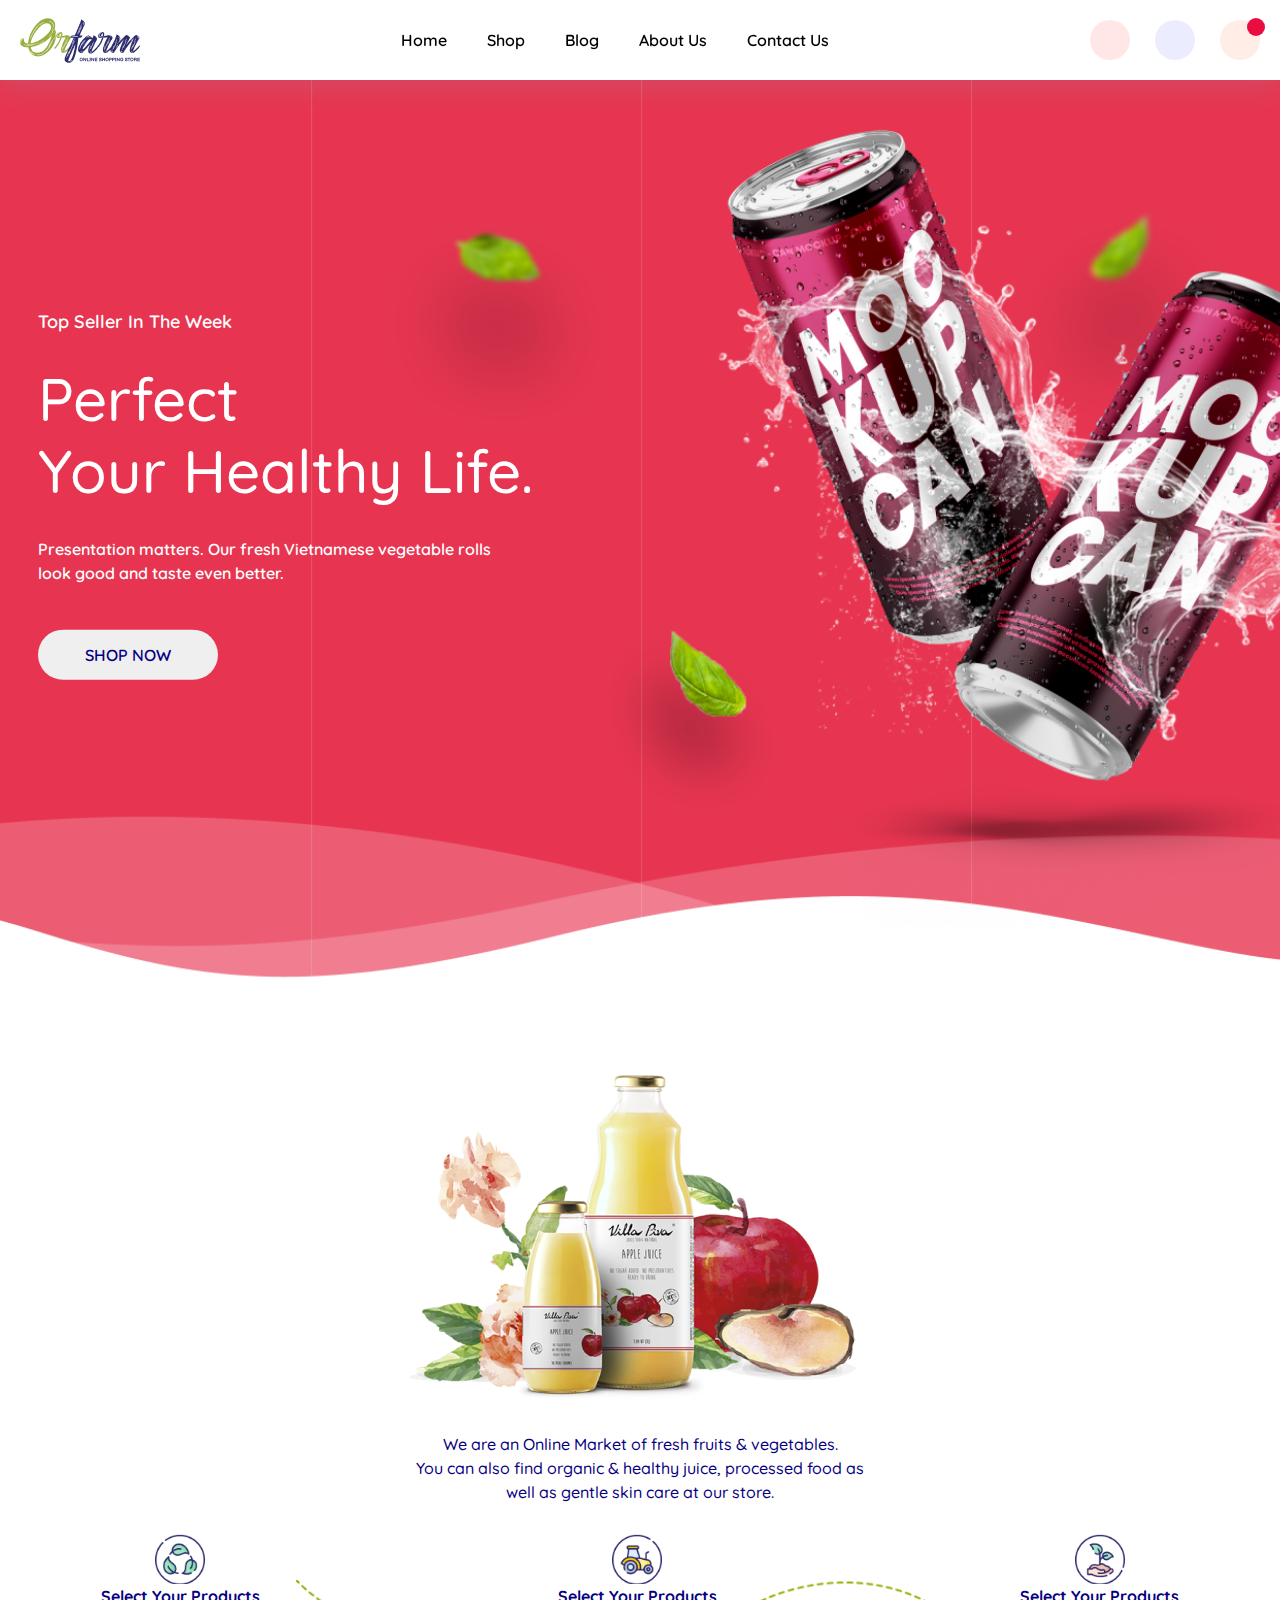
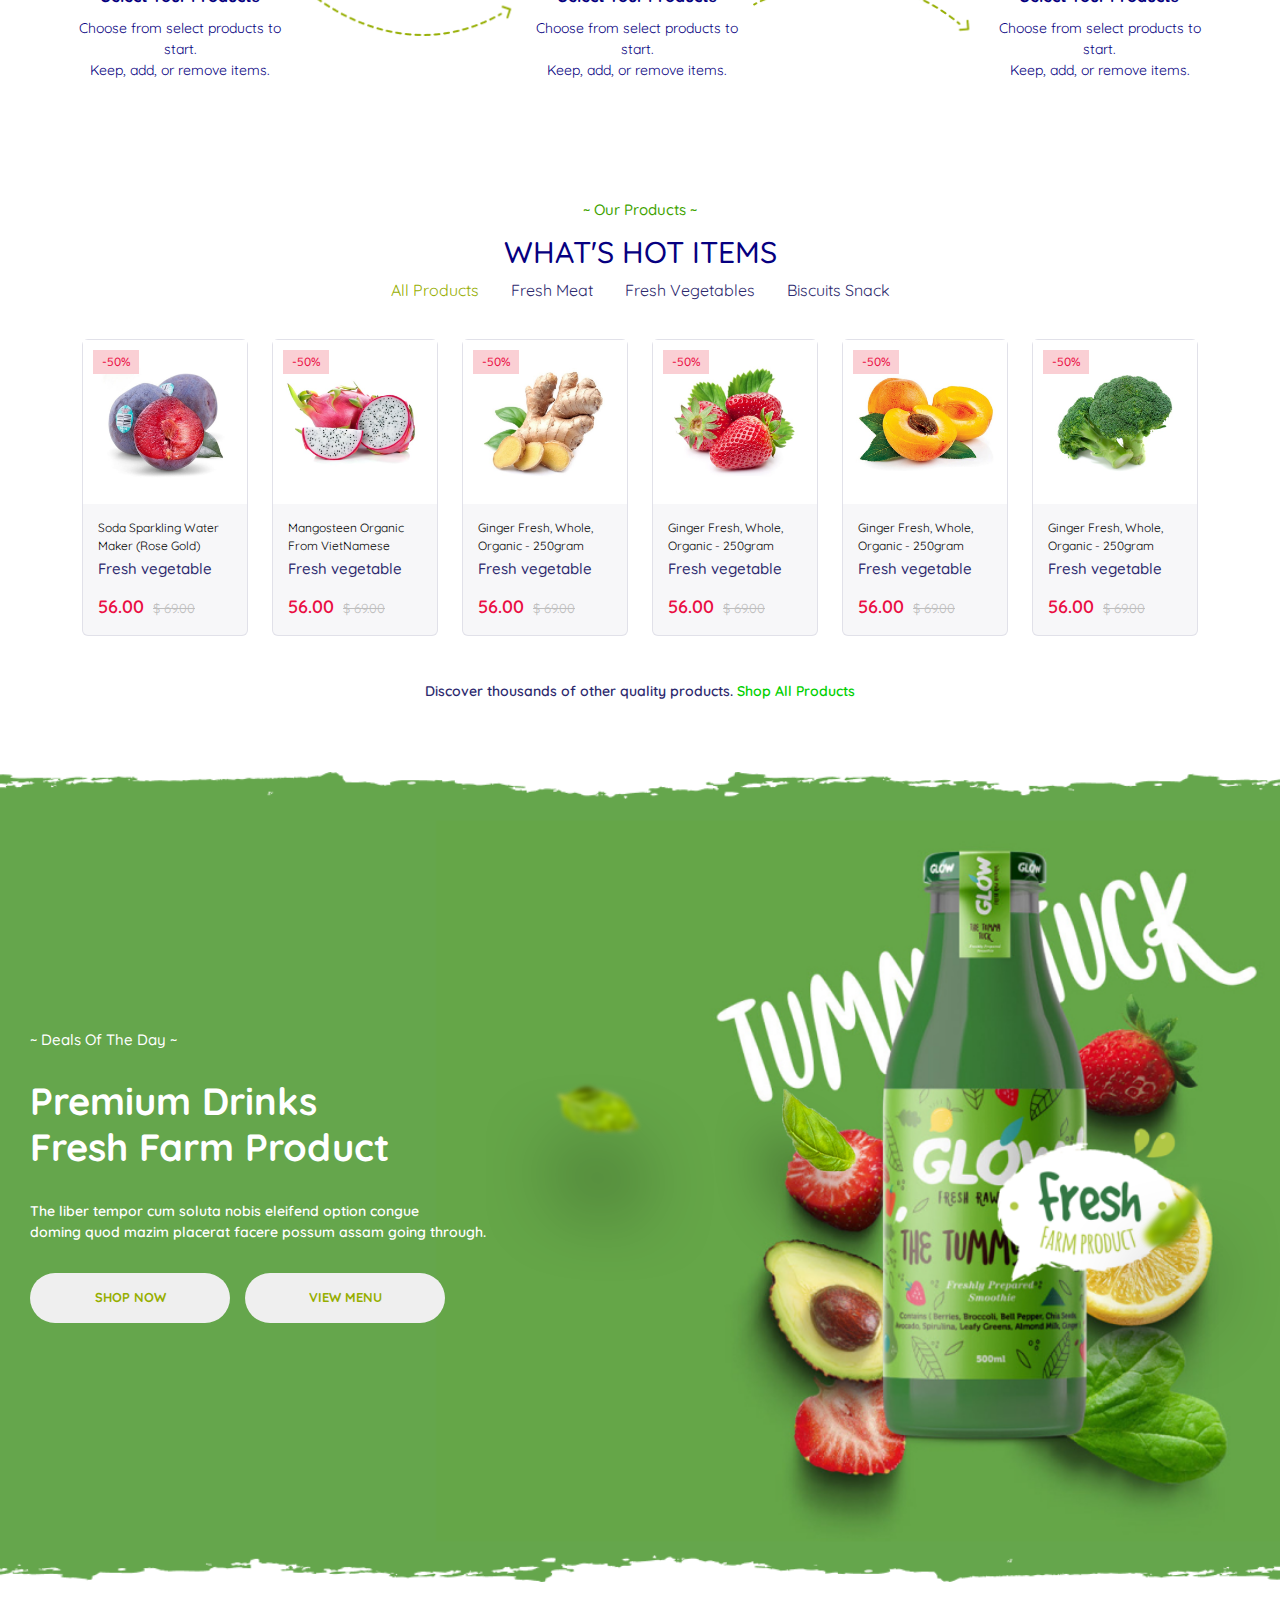
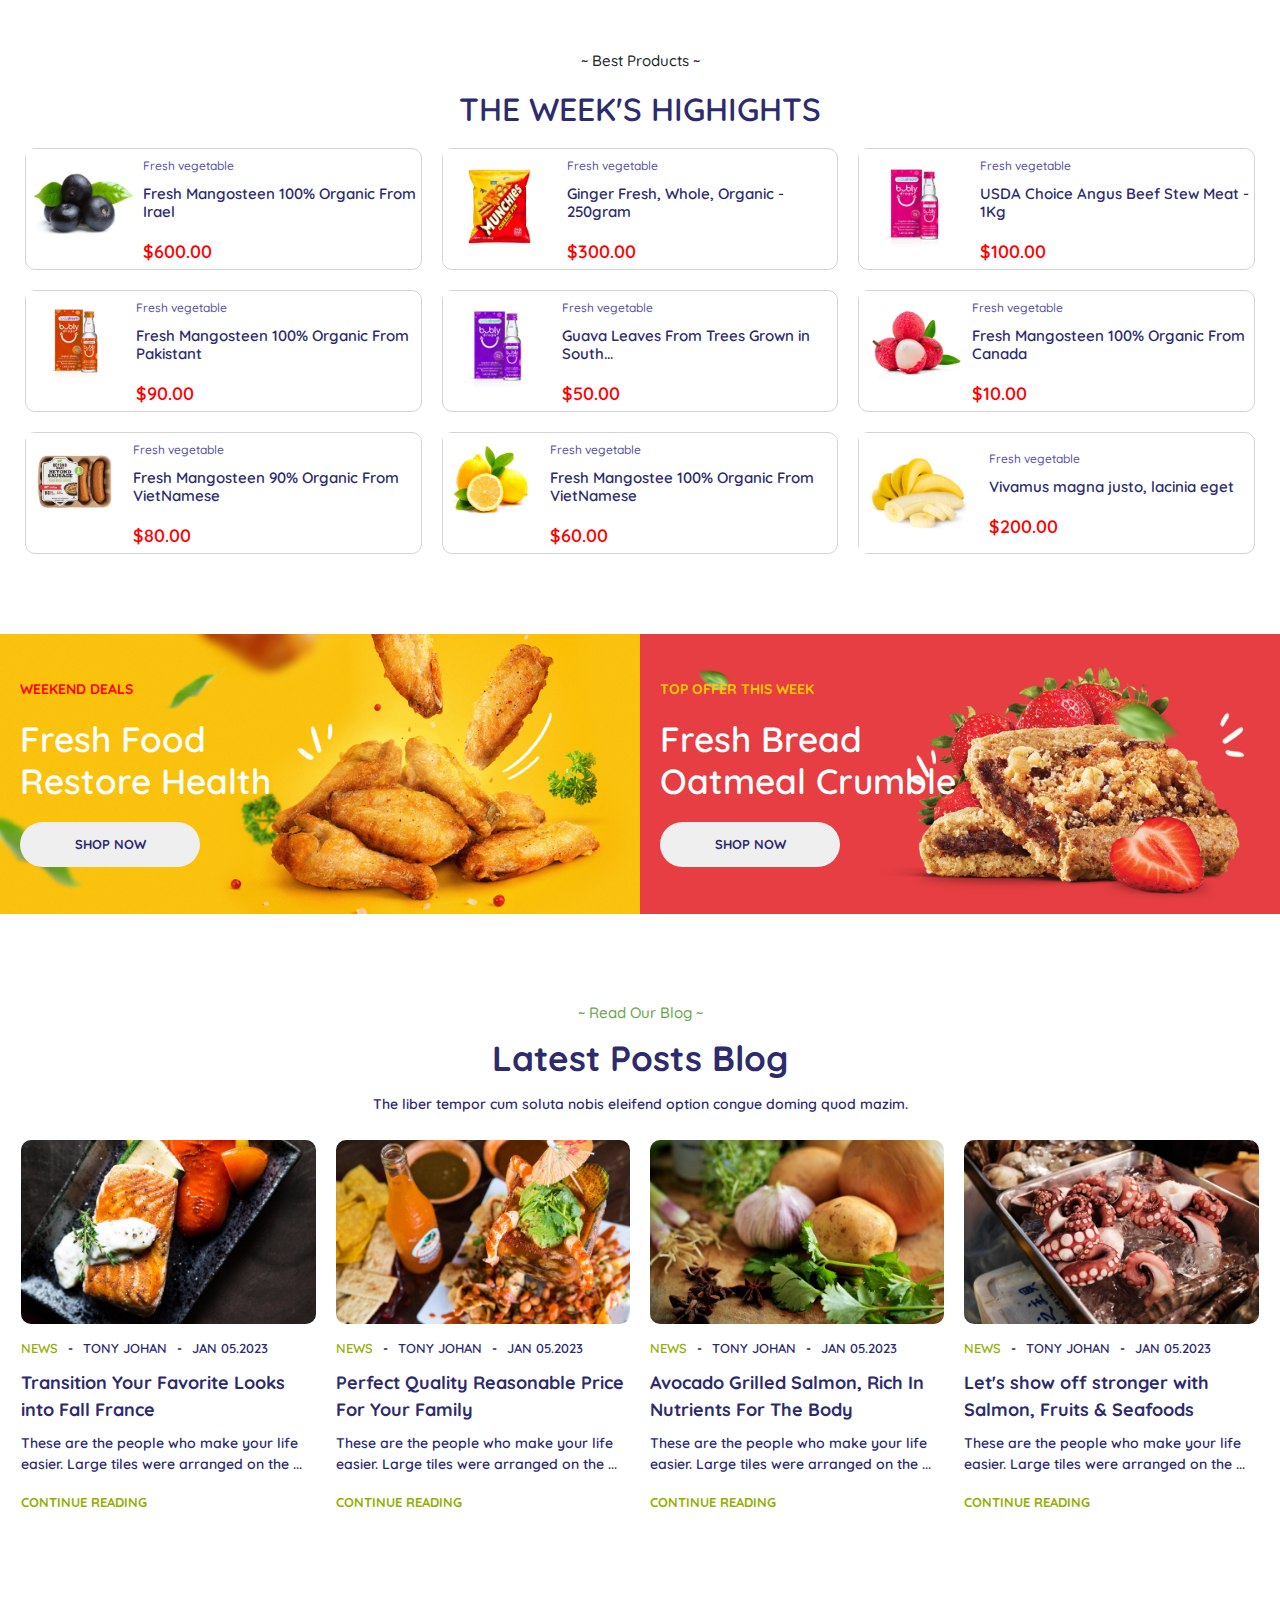
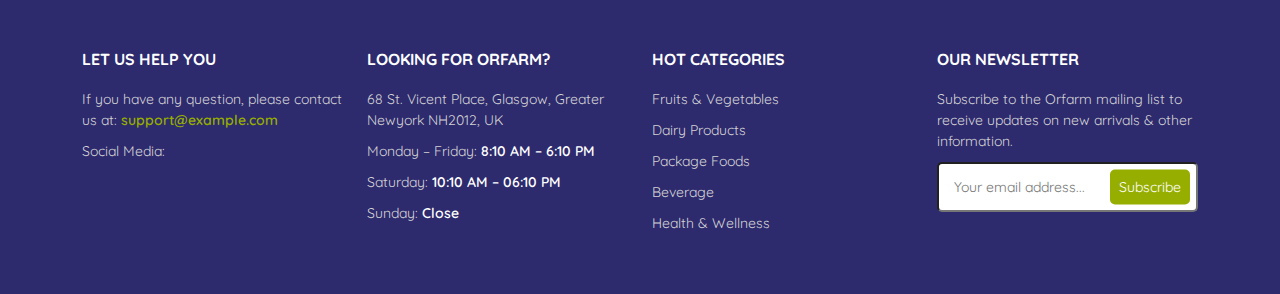
==== index.html @ e12b1a00 "push code" ====
<!DOCTYPE html>
<html lang="en">
    <head>
        <meta charset="UTF-8" />
        <meta name="viewport" content="width=device-width, initial-scale=1.0" />
        <title>ORFARM</title>
        <link rel="icon" href="./img/icon/favico.png" type="image/png">
        <link rel="stylesheet" href="/css/main.css" />
        <link
            rel="stylesheet"
            href="https://cdnjs.cloudflare.com/ajax/libs/font-awesome/6.4.2/css/all.min.css"
            integrity="sha512-z3gLpd7yknf1YoNbCzqRKc4qyor8gaKU1qmn+CShxbuBusANI9QpRohGBreCFkKxLhei6S9CQXFEbbKuqLg0DA=="
            crossorigin="anonymous"
            referrerpolicy="no-referrer"
        />
        <link href="https://cdn.jsdelivr.net/npm/bootstrap@5.3.1/dist/css/bootstrap.min.css" rel="stylesheet" />
        <link rel="stylesheet" href="/css/index.css" />
    </head>
    <body>
        <header>
            <div class="tab-menu position-fixed">
                <ul class="d-flex">
                    <li><i class="fa-solid fa-house"></i></li>
                    <li class="bars"><i class="fa-solid fa-bars"></i></li>
                    <li class="shopping-icon"><i class="fa-solid fa-basket-shopping"></i> <span>0</span></li>
                    <li><i class="fa-solid fa-user"></i></li>
                </ul>
            </div>
            <div class="menu-res position-fixed">
                <div class="close">Close</div>
                <ul>
                    <li><a href="index.html">Home</a></li>
                    <li class="shop">
                        <p class="d-flex align-items-center justify-content-between"><span>Shop</span> <i class="fa-solid fa-caret-down"></i></p>
                    </li>
                    <ul class="menu-tab">
                        <li><a href="shop.html"> Fresh Meat </a></li>
                        <li><a href="shop.html">Fresh Fish</a></li>
                        <li><a href="shop.html">Fresh Vegetables</a></li>
                        <li><a href="shop.html">Fruit</a></li>
                        <li><a href="shop.html">Beverage</a></li>
                    </ul>
                    <li><a href="blog.html">Blog</a></li>
                    <li><a href="about.html">About Us</a></li>
                    <li><a href="contact.html">Contact Us</a></li>
                </ul>
            </div>
            <div class="bg"></div>
            <div class="log-in">
                <p class="close"><i class="fa-solid fa-xmark"></i></p>
                <div class="login">
                    <h4>SIGN IN</h4>
                    <form>
                        <div class="email">
                            <i class="fa-regular fa-envelope"></i>
                            <input type="text" placeholder="Email" />
                            <span></span>
                        </div>
                        <div class="pass">
                            <i class="fa-solid fa-lock"></i>
                            <input type="password" placeholder="Password" />
                            <span></span>
                        </div>
                        <p>Forgot Your Password?</p>
                        <div class="sign" onclick="sign()">SIGN IN</div>
                        <a class="checkout" href="register.html">CREATE AN ACCOUNT</a>
                    </form>
                </div>
            </div>
            <div class="attention">
                <p><i class="fa-solid fa-check"></i><span></span></p>
            </div>
            <div class="nabar">
                <div class="nabar-items">
                    <h4>YOUR CART</h4>
                    <i class="fa-solid fa-xmark"></i>
                </div>
                <div class="nabar-list"></div>
                <div class="pay-price">
                    <div class="price-content d-flex justify-content-between">
                        <h5>SUBTOTAL:</h5>
                        <h5><span>$</span><span class="price-product">1,100.00</span></h5>
                    </div>
                    <div class="btn-button">
                        <button onclick="checkout()">CHECK OUT</button>
                    </div>
                </div>
            </div>
            <div class="header">
                <div class="head">
                    <div class="bars">
                        <i class="fa-solid fa-bars"></i>
                    </div>
                    <div class="logo">
                        <img src="./img/logo/Logo.png" alt="" />
                    </div>
                    <ul class="menu">
                        <li><a href="index.html">Home</a></li>
                        <li class="shop">
                            <a href="shop.html">Shop</a>
                            <ul class="menu-tab">
                                <li><a href="shop.html"> Fresh Meat </a></li>
                                <li><a href="shop.html">Fresh Fish</a></li>
                                <li><a href="shop.html">Fresh Vegetables</a></li>
                                <li><a href="shop.html">Fruit</a></li>
                                <li><a href="shop.html">Beverage</a></li>
                            </ul>
                        </li>
                        <li><a href="blog.html">Blog</a></li>
                        <li><a href="about.html">About Us</a></li>
                        <li><a href="contact.html">Contact Us</a></li>
                    </ul>
                    <ul class="icon">
                        <li><i class="fa-solid fa-magnifying-glass"></i></li>
                        <li onclick="user()" class="user">
                            <p class="avatar"><i class="fa-regular fa-user"></i></p>
                            <div class="log-out">
                                <p>MY ACCOUNT</p>
                                <p>ORDER INFORMATION</p>
                                <p onclick="out()">LOG OUT</p>
                            </div>
                        </li>
                        <li class="shopping-icon"><i class="fa-solid fa-basket-shopping"></i> <span>0</span></li>
                    </ul>
                </div>
                <div class="banner">
                    <div class="img-banner">
                        <img src="./img/banner/slider4.png" alt="" />
                    </div>
                    <div class="content">
                        <h4>Top Seller In The Week</h4>
                        <h1>Perfect <br />Your Healthy Life.</h1>
                        <p>
                            Presentation matters. Our fresh Vietnamese vegetable rolls <br />
                            look good and taste even better.
                        </p>
                        <button>SHOP NOW</button>
                    </div>
                </div>
            </div>
        </header>
        <main>
            <div class="container-box">
                <div class="group">
                    <div class="box">
                        <div class="image">
                            <img src="./img/banner/about-home4.png" alt="" />
                        </div>
                        <p>
                            We are an Online Market of fresh fruits & vegetables. <br />
                            You can also find organic & healthy juice, processed food as <br />
                            well as gentle skin care at our store.
                        </p>
                    </div>
                </div>
                <div class="box-content">
                    <div class="content">
                        <div class="item">
                            <div class="item-center">
                                <div class="icon">
                                    <img src="./img/icon/icon_1_.png" alt="" />
                                </div>
                            </div>
                            <strong>Select Your Products</strong>
                            <p>
                                Choose from select products to start. <br />
                                Keep, add, or remove items.
                            </p>
                        </div>
                        <div class="item-arrow">
                            <img src="./img/icon/dotted-arrow.png" alt="" />
                        </div>
                        <div class="item">
                            <div class="item-center">
                                <div class="icon">
                                    <img src="./img/icon/icon_2_.png" alt="" />
                                </div>
                            </div>
                            <strong>Select Your Products</strong>
                            <p>
                                Choose from select products to start. <br />
                                Keep, add, or remove items.
                            </p>
                        </div>
                        <div class="item-arrow">
                            <img src="./img/icon/dotted-arrow-2.png" alt="" />
                        </div>
                        <div class="item">
                            <div class="item-center">
                                <div class="icon">
                                    <img src="./img/icon/icon.png" alt="" />
                                </div>
                            </div>
                            <strong>Select Your Products</strong>
                            <p>
                                Choose from select products to start. <br />
                                Keep, add, or remove items.
                            </p>
                        </div>
                    </div>
                </div>
                <div class="our-product">
                    <div class="group-product">
                        <h5>~ Our Products ~</h5>
                        <h3>WHAT'S HOT ITEMS</h3>
                    </div>
                    <ul class="nav nav-tabs justify-content-center">
                        <li class="nav-item">
                            <a class="nav-link active" data-bs-toggle="tab" href="#home">All Products</a>
                        </li>
                        <li class="nav-item">
                            <a class="nav-link" data-bs-toggle="tab" href="#menu1">Fresh Meat</a>
                        </li>
                        <li class="nav-item">
                            <a class="nav-link" data-bs-toggle="tab" href="#menu2">Fresh Vegetables</a>
                        </li>
                        <li class="nav-item">
                            <a class="nav-link" data-bs-toggle="tab" href="#menu3">Biscuits Snack</a>
                        </li>
                    </ul>
                    <div class="tab-content">
                        <div class="tab-pane container active" id="home">
                            <div class="row" id="products-list-1"></div>
                        </div>
                        <div class="tab-pane container fade" id="menu1">
                            <div class="row" id="products-list-2"></div>
                        </div>
                        <div class="tab-pane container fade" id="menu2">
                            <div class="row" id="products-list-3"></div>
                        </div>
                        <div class="tab-pane container fade" id="menu3">
                            <div class="row" id="products-list-4"></div>
                        </div>
                    </div>
                    <p class="text-link">Discover thousands of other quality products. <a href="shop.html">Shop All Products </a></p>
                </div>
                <div class="banner-fresh">
                    <div class="banner-fresh-drinks">
                        <h4>~ Deals Of The Day ~</h4>
                        <h2>
                            Premium Drinks <br />
                            Fresh Farm Product
                        </h2>
                        <p>
                            The liber tempor cum soluta nobis eleifend option congue <br />
                            doming quod mazim placerat facere possum assam going through.
                        </p>
                        <div class="btn-shop">
                            <button>SHOP NOW</button>
                            <button>VIEW MENU</button>
                        </div>
                    </div>
                    <div class="img img-1">
                        <img src="/img/icon/leaf-1.png" alt="" />
                    </div>
                    <div class="img img-2">
                        <img src="/img/icon/leaf-2.png" alt="" />
                    </div>
                    <div class="img img-3">
                        <img src="/img/icon/leaf-3.png" alt="" />
                    </div>
                </div>
                <div class="list-products">
                    <div class="text-head">
                        <h4>~ Best Products ~</h4>
                        <h2>THE WEEK'S HIGHIGHTS</h2>
                    </div>
                    <div class="products-tab">
                        <div class="tab">
                            <div class="img">
                                <img src="./img/product/fruit/23_1.jpg" alt="" />
                            </div>
                            <div class="text-tab">
                                <p>Fresh vegetable</p>
                                <h5>Fresh Mangosteen 100% Organic From Irael</h5>
                                <h4>$600.00</h4>
                            </div>
                        </div>
                    </div>
                </div>
                <div class="double-banner">
                    <div class="box-banner">
                        <div class="left-banner tip">
                            <div class="left-image">
                                <img src="./img/banner/banner-2.png" alt="" />
                            </div>
                            <div class="content">
                                <h6>WEEKEND DEALS</h6>
                                <h3>
                                    Fresh Food <br />
                                    Restore Health
                                </h3>
                                <button>SHOP NOW</button>
                            </div>
                        </div>
                        <div class="right-banner tip">
                            <div class="left-image">
                                <img src="./img/banner/banner-3.png" alt="" />
                            </div>
                            <div class="content">
                                <h6>TOP OFFER THIS WEEK</h6>
                                <h3>
                                    Fresh Bread <br />
                                    Oatmeal Crumble
                                </h3>
                                <button>SHOP NOW</button>
                            </div>
                        </div>
                    </div>
                </div>
                <div class="blog">
                    <div class="blog-text text-center">
                        <h5>~ Read Our Blog ~</h5>
                        <h3>Latest Posts Blog</h3>
                        <p class="blog-head-text">The liber tempor cum soluta nobis eleifend option congue doming quod mazim.</p>
                    </div>
                    <div class="blog-list">
                        <div class="blog-item">
                            <div class="image">
                                <img src="./img/banner/blog1-min.jpg" alt="" />
                            </div>
                            <div class="blog-content">
                                <div class="text-info">
                                    <p class="text-1"><span>NEWS</span> - <span>TONY JOHAN</span> - <span>JAN 05.2023</span></p>
                                    <p class="text-content">Transition Your Favorite Looks into Fall France</p>
                                    <p class="text">These are the people who make your life easier. Large tiles were arranged on the ...</p>
                                    <h6>CONTINUE READING</h6>
                                </div>
                            </div>
                        </div>
                        <div class="blog-item">
                            <div class="image">
                                <img src="./img/banner/blog5-min.jpg" alt="" />
                            </div>
                            <div class="blog-content">
                                <div class="text-info">
                                    <p class="text-1"><span>NEWS</span> - <span>TONY JOHAN</span> - <span>JAN 05.2023</span></p>
                                    <p class="text-content">Perfect Quality Reasonable Price For Your Family</p>
                                    <p class="text">These are the people who make your life easier. Large tiles were arranged on the ...</p>
                                    <h6>CONTINUE READING</h6>
                                </div>
                            </div>
                        </div>
                        <div class="blog-item">
                            <div class="image">
                                <img src="./img/banner/blog9-min.jpg" alt="" />
                            </div>
                            <div class="blog-content">
                                <div class="text-info">
                                    <p class="text-1"><span>NEWS</span> - <span>TONY JOHAN</span> - <span>JAN 05.2023</span></p>
                                    <p class="text-content">Avocado Grilled Salmon, Rich In Nutrients For The Body</p>
                                    <p class="text">These are the people who make your life easier. Large tiles were arranged on the ...</p>
                                    <h6>CONTINUE READING</h6>
                                </div>
                            </div>
                        </div>
                        <div class="blog-item">
                            <div class="image">
                                <img src="./img/banner/blog10-min2.jpg" alt="" />
                            </div>
                            <div class="blog-content">
                                <div class="text-info">
                                    <p class="text-1"><span>NEWS</span> - <span>TONY JOHAN</span> - <span>JAN 05.2023</span></p>
                                    <p class="text-content">Let's show off stronger with Salmon, Fruits & Seafoods</p>
                                    <p class="text">These are the people who make your life easier. Large tiles were arranged on the ...</p>
                                    <h6>CONTINUE READING</h6>
                                </div>
                            </div>
                        </div>
                    </div>
                </div>
            </div>
        </main>
        <footer>
            <div class="footer">
                <div class="container">
                    <div class="row justify-content-between">
                        <div class="col-md-6 col-lg-3">
                            <div class="box box-media">
                                <h4>LET US HELP YOU</h4>
                                <p>If you have any question, please contact us at: <span class="email">support@example.com</span></p>
                                <p>Social Media:</p>
                                <ul class="icon d-flex">
                                    <li><i class="fa-brands fa-facebook-f"></i></li>
                                    <li><i class="fa-brands fa-twitter"></i></li>
                                    <li><i class="fa-brands fa-instagram"></i></li>
                                    <li><i class="fa-brands fa-youtube"></i></li>
                                </ul>
                            </div>
                        </div>

                        <div class="col-md-6 col-lg-3">
                            <div class="box box-time">
                                <h4>LOOKING FOR ORFARM?</h4>
                                <p>68 St. Vicent Place, Glasgow, Greater Newyork NH2012, UK</p>
                                <p>Monday – Friday: <span class="time">8:10 AM – 6:10 PM</span></p>
                                <p>Saturday: <span class="time">10:10 AM – 06:10 PM</span></p>
                                <p>Sunday: <span class="time">Close</span></p>
                            </div>
                        </div>
                        <div class="col-md-6 col-lg-3">
                            <div class="box">
                                <h4>HOT CATEGORIES</h4>
                                <ul class="list">
                                    <li>Fruits & Vegetables</li>
                                    <li>Dairy Products</li>
                                    <li>Package Foods</li>
                                    <li>Beverage</li>
                                    <li>Health & Wellness</li>
                                </ul>
                            </div>
                        </div>
                        <div class="col-md-6 col-lg-3">
                            <div class="box">
                                <h4>OUR NEWSLETTER</h4>
                                <p class="content">Subscribe to the Orfarm mailing list to receive updates on new arrivals & other information.</p>
                                <div class="search">
                                    <input type="email" placeholder="Your email address..." />
                                    <button>Subscribe</button>
                                </div>
                            </div>
                        </div>
                    </div>
                </div>
            </div>
        </footer>

        <script src="https://cdn.jsdelivr.net/npm/bootstrap@5.3.1/dist/js/bootstrap.bundle.min.js"></script>
        <script src="https://ajax.googleapis.com/ajax/libs/jquery/3.6.4/jquery.min.js"></script>
        <script src="./js/main.js"></script>
        <script src="./js/index.js"></script>
    </body>
</html>
---- css/main.css ----
@import url("https://fonts.googleapis.com/css2?family=Quicksand:wght@300;400;500;600;700&display=swap");
* {
    margin: 0;
    padding: 0;
    box-sizing: border-box;
}
body {
    font-family: "Quicksand", sans-serif;
    --primary-color: #2d2a6e;
    --secondary-color: #96ae00;
    --main-color-text: rgb(6, 0, 128);
    --color-link: rgba(7, 0, 138, 0.47);
    --white: white;
    --red: rgb(255, 0, 0);
    --gray: #f3f3f3;
    --bg: #ececec;
}
img {
    width: 100%;
    display: block;
}
a {
    text-decoration: none;
    color: #000;
    display: inline-block;
}
ol,
ul,
p,
h1,
h2,
h3,
h4,
h5,
h6,
p {
    padding: 0;
    margin: 0;
}
ul li {
    list-style: none;
}

::-webkit-scrollbar {
    width: 5px; 
}

::-webkit-scrollbar-thumb {
    background-color: #009b05; 
}

::-webkit-scrollbar-track {
    background-color: #f1f1f1; 
}

.attention {
    position: fixed;
    z-index: 222222;
    background-color: rgba(0, 128, 0, 0.681);
    color: white;
    width: 300px;
    padding: 15px;
    font-size: 13px;
    height: 50px;
    border-radius: 10px;
    right: -200px;
    opacity: 0;
    transition: 0.5s;
    visibility: hidden;
}
.attention p i {
    margin-right: 10px;
}
.attention.active {
    opacity: 1;
    right: 0;
    visibility: visible;
}
.head .bars {
    display: none;
}
.tab-menu {
    top: 85%;
    left: 50%;
    transform: translateX(-50%);
    background-color: white;
    width: 90%;
    height: 55px;
    line-height: 55px;
    z-index: 222222;
    box-shadow: rgba(0, 0, 0, 0.35) 0px 5px 15px;
    border-radius: 40px;

    display: none;
}
.tab-menu ul {
    justify-content: space-around;
}
.tab-menu ul li i {
    font-size: 20px;
    color: var(--primary-color);
}
.tab-menu ul li {
    position: relative;
    cursor: pointer;
}
.tab-menu ul .shopping-icon span {
    position: absolute;
    top: 5px;
    line-height: 20px;
    background-color: #ea0d42;
    width: 20px;
    height: 20px;
    font-size: 13px;
    line-height: 20px;
    text-align: center;
    color: white;
    border-radius: 50%;
}
.menu-res {
    background-color: white;
    z-index: 33333333;
    width: 300px;
    top: 0;
    left: -200px;
    height: 100vh;
    opacity: 0;
    visibility: hidden;
    transition: 0.5s;
    background-color: #2d2a6e;
}
.menu-res.active {
    opacity: 1;
    left: 0;
    visibility: visible;
}
.menu-res ul li {
    border-bottom: 1px solid white;
    height: 50px;
    line-height: 50px;
    cursor: pointer;
}
.menu-res ul .menu-tab {
    display: none;
}
.menu-res ul .menu-tab li {
    padding-left: 20px;
}
.menu-res ul .shop p {
    padding: 0 20px;
    color: white;
}
.menu-res ul .shop p i {
    transition: 0.5s;
}
.menu-res ul .shop p i.active {
    transform: rotate(180deg);
}
.menu-res ul li a {
    color: white;
    padding-left: 20px;
}
.menu-res .close {
    background-color: #96ae00;
    color: white;
    font-weight: 600;
    text-align: center;
    height: 40px;
    width: 100%;
    line-height: 40px;
    cursor: pointer;
}
.nabar {
    height: 100vh;
    width: 350px;
    position: fixed;
    top: 0;
    background-color: white;
    z-index: 33333333;
    right: -40%;
    opacity: 0;
    visibility: hidden;
    transition: 0.5s;
    overflow: auto;
    
}
.nabar::-webkit-scrollbar{
    width: 0;
}
.nabar.active {
    right: 0;
    opacity: 1;
    visibility: visible;
}
.nabar .nabar-list {
    padding: 0 20px;
}
.nabar .nabar-item {
    border-bottom: 1px solid rgb(191, 191, 191);
}
.nabar .nabar-list i {
    cursor: pointer;
    color: rgb(160, 160, 160);
}
.nabar .img {
    width: 49%;
}
.nabar .nabar-content {
    width: 49%;
}
.nabar .nabar-content .input input {
    width: 50px;
    text-align: center;
    height: 30px;
    background-color: rgb(204, 204, 204);
    border: none;
    color: var(--main-color-text);
    font-weight: 600;
    border-radius: 5px;
}
.nabar .nabar-items {
    display: flex;
    justify-content: space-between;
    background-color: rgb(235, 235, 235);
    padding: 20px;
}
.nabar .nabar-items h4 {
    font-size: 15px;
    font-weight: 700;
    color: var(--main-color-text);
}
.nabar .nabar-items i {
    cursor: pointer;
    font-size: 18px;
}
.nabar .nabar-content h5 {
    font-size: 13px;
    font-weight: 600;
    margin-bottom: 15px;
    color: var(--main-color-text);
}
.nabar .nabar-content h6 {
    color: var(--secondary-color);
}
.nabar .nabar-content h6 span {
    font-weight: 600;
}
.log-out {
    font-size: 13px;
    width: 200px;
    position: absolute;
    left: -80px;
    bottom: -145px;
    background-color: white;
    box-shadow: rgba(0, 0, 0, 0.35) 0px 5px 15px;
    transition: 0.5s;
    opacity: 0;
    visibility: hidden;
}
.log-out.active {
    opacity: 1;
    visibility: visible;
}
.log-out p {
    border: 1px solid rgb(188, 188, 188);
    font-weight: 600;
    margin: unset;
}
.log-out p:hover {
    background-color: #96ae00;
    color: white;
    border: 1px solid #96ae00;
}
.header .head .icon .user {
    position: relative;
}
.pay-price {
    padding: 0 10px;
    position: sticky;
    bottom: 0;
    background-color: var(--white);
    padding: 10px;
    /* border: 1px solid red; */
    width: 100%;
    height: 100px;
}
.pay-price .price-content h5 {
    font-size: 16px;
    color: var(--main-color-text);
    font-weight: 700;
}
.pay-price .btn-button {
    width: 100%;
    margin-top: 20px;
    font-size: 15px;
    font-weight: 700;
}
.pay-price .btn-button button {
    width: 100%;
    border: none;
    height: 40px;
    border-radius: 20px;
    background-color: var(--secondary-color);
    color: var(--white);
    font-weight: 600;
}
.header .head {
    width: 100%;
    padding: 0 20px;
    display: flex;
    justify-content: space-between;
    align-items: center;
    height: 80px;
    top: 0;
    position: fixed;
    box-shadow: rgba(149, 157, 165, 0.2) 0px 8px 24px;
    background-color: white;
    z-index: 11111;
}
.header .head ul li {
    list-style: none;
}
.header .head .menu {
    display: flex;
    gap: 40px;
    /* border: 1px solid red; */
    height: 100%;
    align-items: center;
}
.header .head .menu li a {
    text-decoration: none;
    color: black;
    font-weight: 600;
    transition: 0.5s;
}
.header .head .icon {
    display: flex;
    gap: 25px;
}
.header .head .icon i {
    font-size: 17px;
}
.header .head .icon li {
    width: 40px;
    height: 40px;
    text-align: center;
    line-height: 40px;
    border-radius: 50%;
    cursor: pointer;
    position: relative;
}
.header .head .icon li:last-child span {
    position: absolute;
    width: 18px;
    height: 18px;
    top: -2px;
    right: -5px;
    border-radius: 50%;
    display: flex;
    font-size: 13px;
    align-items: center;
    justify-content: center;
    color: white;
    font-weight: 600;
    background-color: #ea0d42;
}
.header .head .menu li a:hover {
    color: rgb(32, 138, 0);
}
.header .head .icon li:first-child {
    background-color: rgba(255, 0, 0, 0.095);
}
.header .head .icon li:nth-child(2) {
    background-color: rgba(0, 0, 255, 0.073);
    position: relative;
}
.header .head .menu li:nth-child(2):hover .menu-tab {
    opacity: 1;
    visibility: visible;
}
.header .head .icon li:last-child {
    background-color: rgba(255, 68, 0, 0.097);
}
.header .head .menu-tab {
    position: absolute;
    top: 80px;
    left: 35%;
    background-color: rgb(255, 255, 255);
    width: 300px;
    opacity: 0;
    visibility: hidden;
    transition: 0.1s;
}
.header .head .menu-tab li {
    padding: 10px;
    height: 45px;
    border: 1px solid rgb(203, 203, 203);
    border-bottom: none;
    cursor: pointer;
    transition: 0.3s;
}
.header .head .menu-tab li a {
    font-weight: 500;
}
.header .head .menu-tab li:hover a {
    color: var(--white);
}
.header .head .menu-tab li:hover {
    background-color: rgb(0, 209, 0);
    border: none;
    padding-left: 30px;
    font-weight: 700;
}
.header .head .menu-tab li:last-child {
    border: 1px solid rgb(203, 203, 203);
}
.header .banner {
    height: 110vh;
    position: relative;
    color: white;
}
.header .banner .img-banner {
    overflow: hidden;
    width: 100%;
    height: 100%;
}
.header .banner .img-banner img {
    object-fit: cover;
    width: 100%;
    height: 100%;
}
.header .banner .content {
    position: absolute;
    top: 50%;
    left: 3%;
    transform: translateY(-50%);
}
.header .banner .content h4 {
    font-size: 18px;
    font-weight: 600;
}
.header .banner .content h1 {
    font-size: 60px;
    margin: 30px 0;
}
.header .banner .content p {
    font-weight: 600;
    margin-bottom: 45px;
}
.header .banner .content button {
    width: 180px;
    height: 50px;
    border-radius: 30px;
    border: none;
    font-weight: 600;
    color: rgb(6, 0, 128);
    transition: 0.5s;
    cursor: pointer;
}
.header .banner .content button:hover {
    background-color: rgb(0, 0, 96);
    color: white;
}
.footer {
    background-color: var(--primary-color);
}
.footer {
    padding: 50px;
    margin-top: 70px;
}
.footer .box .email {
    color: var(--secondary-color);
    font-weight: 800;
}
.footer .box .icon {
    gap: 20px;
}
.footer .box .icon li {
    color: white;
    cursor: pointer;
}
.footer .box {
    font-size: 14px;
    font-weight: 400;
}
.footer .box h4 {
    color: white;
    font-size: 16px;
    font-weight: 800;
    margin-bottom: 20px;
}
.footer .box p {
    color: rgb(212, 212, 212);
    margin-bottom: 10px;
}
.footer .box p .time {
    color: white;
    font-weight: 800;
}
.footer .box li {
    color: rgb(212, 212, 212);
    margin-bottom: 10px;
}
.footer .box p span {
    font-weight: 600 !important;
}
.footer .box .list li {
    transition: 0.5s;
}
.footer .box .list li:hover {
    padding-left: 20px;
    color: white;
    font-weight: 700;
    cursor: pointer;
}
.footer .box input {
    width: 100%;
    height: 50px;
    padding-left: 15px;
    border-radius: 5px;
    outline: none;
}
.footer .box .search {
    position: relative;
}
.footer .box button {
    position: absolute;
    top: 50%;
    right: 3%;
    width: 80px;
    height: 35px;
    background-color: var(--secondary-color);
    color: white;
    border: none;
    border-radius: 5px;
    transform: translateY(-50%);
    transition: 0.5s;
}
.footer .box button:hover {
    background-color: var(--primary-color);
}
.bg {
    position: fixed;
    background-color: rgba(0, 0, 0, 0.307);
    width: 100%;
    height: 100vh;
    top: 0;
    display: none;
    z-index: 9999999;
}
.bg.active {
    display: block;
}
.bg.index {
    z-index: 99999991;
}
.log-in {
    position: fixed;
    width: 500px;
    background-color: rgb(255, 255, 255);
    top: 40%;
    left: 50%;
    transform: translate(-50%, -50%);
    padding: 20px;
    z-index: 99999999;
    border-radius: 10px;
    opacity: 0;
    transition: 0.5s;
    visibility: hidden;
}
.log-in.active {
    top: 50%;
    opacity: 1;
    visibility: visible;
}
.log-in .close {
    text-align: end;
    font-size: 20px;
}
.log-in .close i {
    cursor: pointer;
}
.log-in h4 {
    text-align: center;
    font-size: 16px;
    padding: 15px 0;
    font-weight: 600;
    position: relative;
    border-bottom: 1.5px solid rgb(168, 168, 168);
}
.log-in h4::after {
    content: "";
    background-color: #96ae00;
    position: absolute;
    width: 70%;
    height: 1.5px;
    bottom: -1.5px;
    left: 50%;
    transform: translateX(-50%);
}
.log-in form {
    margin-top: 20px;
}
.log-in form .email,
.log-in form .pass {
    position: relative;
}
.log-in form .email i,
.log-in form .pass i {
    position: absolute;
    left: 60px;
    top: 18px;
}
.log-in form input {
    display: block;
    margin: auto;
    width: 80%;
    height: 50px;
    padding-left: 50px;
    border-radius: 25px;
    background-color: rgb(233, 233, 233);
    border: none;
    outline: none;
}
.log-in form input.active {
    border: 1px solid red;
}
.log-in form input:focus {
    border: 1px solid #96ae00;
}
.log-in form p {
    font-size: 14px;
    text-align: center;
    cursor: pointer;
    font-weight: 600;
    transition: 0.6s;
    margin-top: 20px;
}
.log-in form span {
    height: 30px;
    /* border: 1px solid red; */
    width: 75%;
    margin: auto;
    display: block;
    color: red;
    font-size: 14px;
    text-align: center;
    font-weight: 600;
}
.log-in form .pass span {
    margin-top: 10px;
}
.log-in form .pass span.active {
    color: #96ae00;
}
.log-in form p:hover {
    color: #96ae00;
}
.log-in form .sign,
.log-in form .checkout {
    display: block;
    margin: 15px auto;
    width: 220px;
    height: 45px;
    line-height: 45px;
    text-align: center;
    cursor: pointer;
    border: none;
    border-radius: 30px;
    background-color: #96ae00;
    color: white;
    font-weight: 600;
    font-size: 13px;
    transition: 0.5s;
}
.log-in form button:hover {
    background-color: #adc800;
}
@media (max-width: 895px) {
    .head .bars {
        display: block;
        font-size: 20px;
    }
    .header .head .menu,
    .header .head .icon li:last-child,
    .header .head .icon li:last-child span {
        display: none;
    }
    .tab-menu {
        display: block;
    }
    .log-out {
        left: -143px;
    }
}
@media (max-width: 361px) {
    .nabar {
        width: 100%;
    }
}
@media (max-width: 540px) {
    .log-in {
        width: 400px;
    }
    .log-in form .pass span {
        display: none;
    }
}
@media (max-width: 443px) {
    .log-in {
        width: 300px;
    }
    .log-in form input {
        width: 90%;
    }
    .log-in form .email i,
    .log-in form .pass i {
        left: 40px;
    }
}
---- css/index.css ----
@import url(main.css);
.container-box {
    margin-top: 80px;
}
.container-box .group {
    display: flex;
    justify-content: center;
}
.container-box .group .box p {
    text-align: center;
    margin-top: 20px;
    color: rgb(6, 0, 128);
    font-weight: 500;
}
.container-box .box-content {
    display: flex;
    justify-content: center;
    margin-top: 30px;
    text-align: center;
}
.container-box .box-content .content {
    display: flex;
    align-items: center;
    justify-content: center;
    width: 90%;
    padding-bottom: 50px;
}
.container-box .box-content .content .item-center {
    display: flex;
    justify-content: center;
}
.container-box .box-content .content .icon {
    overflow: hidden;
    width: 50px;
    height: 50px;
}
.container-box .box-content .content .icon {
    object-fit: cover;
}
.container-box .box-content .content .item strong {
    color: rgb(6, 0, 128);
}
.container-box .box-content .content .item p {
    color: rgb(6, 0, 128);
    font-size: 14px;
    margin-top: 10px;
}
.container-box .our-product .group-product {
    text-align: center;
}
.container-box .our-product {
    margin-top: 70px;
}
.container-box .our-product .group-product h5 {
    margin-bottom: 15px;
    font-size: 15px;
    color: rgb(63, 163, 0);
    font-weight: 500;
}
.container-box .our-product .group-product h3 {
    font-size: 30px;
    color: rgb(6, 0, 128);
}
.nav-tabs {
    border-bottom: none;
    margin-bottom: 30px;
}
.nav-tabs .nav-link {
    color: var(--primary-color);
    border: none;
}
.nav-tabs .nav-link.active,
.nav-tabs .nav-link:hover {
    background-color: transparent;
    border: none;
    color: var(--secondary-color);
}
.card-product {
    background-color: #f7f7f9;
    border: 1px solid #5e5d8e24;
    position: relative;
    display: block;
    margin-bottom: 15px;
}
.card-product .thumb {
    position: relative;
}
.card-product .sale {
    position: absolute;
    top: 10px;
    left: 10px;
    color: #ea0d42;
    background-color: #facfd4;
    padding: 3px 9px;
    font-weight: 500;
    font-size: 12px;
}
.card-product .content {
    padding: 15px;
}
.card-product .cate {
    font-size: 12px;
    margin-bottom: 5px;
}
.card-product .title {
    font-size: 15px;
    color: var(--primary-color);
}
.card-product .star {
    font-size: 10px;
    color: #fc0;
}
.card-product .price {
    margin-top: 15px;
}
.card-product .price span:first-child {
    color: #ea0d42;
    font-size: 18px;
    font-weight: 600;
}
.card-product .price span:last-child {
    color: #bebebe;
    font-size: 13px;
    text-decoration: line-through;
    margin-left: 5px;
}
.card-product .info {
    position: absolute;
    height: 100%;
    bottom: -10px;
    border-radius: 0px;
    background-color: #f7f7f9e6;
    width: 100%;
    border: 1px solid #5e5d8e24;
    padding: 20px 20px 0;
    border-top: none;
    left: 0px;
    opacity: 0;
    visibility: hidden;
    transition: 0.5s;
    display: flex;
    align-items: center;
    justify-content: center;
}
.card-product:hover .info {
    box-shadow: 0px 10px 30px rgb(61 110 168 / 10%);
    opacity: 1;
    visibility: visible;
    bottom: 0;
}
.card-product .info .btn-box:hover {
    background-color: #2d2a6e;
}
.card-product .info ul {
    font-size: 12px;
    color: var(--primary-color);
    margin: 10px;
}
.product {
    margin: 30px 0;
}
.text-link {
    color: #2d2a6e;
    text-align: center;
    margin-top: 30px;
    font-weight: 600;
    font-size: 14px;
}
.text-link a {
    color: rgb(0, 207, 0);
    cursor: pointer;
}
.container-box .banner-fresh {
    height: 90vh;
    background-position: center center;
    background-size: cover;
    background-repeat: no-repeat;
    background-attachment: scroll;
    margin-top: 70px;
    padding: 0 30px;
    background-image: url(/img/banner/banner-1.png);
    display: flex;
    align-items: center;
    position: relative;
}
.container-box .banner-fresh .banner-fresh-drinks {
    color: white;
}
.container-box .banner-fresh .banner-fresh-drinks h4 {
    font-size: 15px;
}
.container-box .banner-fresh .banner-fresh-drinks h2 {
    margin: 30px 0;
    font-size: 38px;
    font-weight: 700;
}
.container-box .banner-fresh .banner-fresh-drinks p {
    font-size: 14px;
    font-weight: 600;
    margin-bottom: 30px;
}
.container-box .banner-fresh .banner-fresh-drinks button {
    width: 200px;
    height: 50px;
    border: none;
    font-weight: 700;
    font-size: 13px;
    color: #96ae00;
    border-radius: 30px;
    transition: 0.5s;
    outline: none;
}
.container-box .banner-fresh .banner-fresh-drinks button:hover {
    background-color: #65a648;
    border: 3px solid white;
    color: white;
}
.container-box .banner-fresh .banner-fresh-drinks .btn-shop {
    display: flex;
    gap: 15px;
}
.container-box .banner-fresh .img {
    overflow: hidden;
}
.container-box .banner-fresh .img-3 {
    position: absolute;
    right: 0;
    top: 50%;
}
.list-products .products-tab {
    display: flex;
    gap: 20px;
    flex-wrap: wrap;
    justify-content: center;
    padding: 0 20px;
}
.list-products .products-tab .tab {
    width: 32%;
    border: 1px solid rgb(212, 212, 212);
    display: flex;
    gap: 10px;
    align-items: center;
    padding: 1 30px;
    border-radius: 10px;
    cursor: pointer;
}
.list-products .products-tab .tab .img {
    overflow: hidden;
    width: 120px;
    height: 120px;
}
.list-products .products-tab .tab p {
    font-size: 12px;
    color: #534f9f;
    font-weight: 500;
}
.list-products .products-tab .tab h5 {
    font-size: 15px;
    font-weight: 600;
    margin: 10px 0 20px 0;
    color: #2d2a6e;
}
.list-products .products-tab .tab h4 {
    color: red;
    font-size: 18px;
    font-weight: 600;
}
.list-products .text-head {
    text-align: center;
    margin-top: 70px;
}
.list-products .text-head h4 {
    font-size: 15px;
}
.list-products .text-head h2 {
    color: #2d2a6e;
    margin: 20px 0;
    font-weight: 600;
}
.double-banner {
    margin-top: 80px;
}
.double-banner .box-banner {
    display: flex;
    /* height: 350px; */
}

.double-banner .box-banner .left-banner,
.double-banner .box-banner .right-banner {
    position: relative;
}

.double-banner .box-banner .left-banner .content,
.double-banner .box-banner .right-banner .content {
    position: absolute;
    padding-left: 20px;
}
.double-banner .box-banner .tip {
    width: 50%;
    height: 100%;
    display: flex;
    align-items: center;
    background-repeat: no-repeat;
    background-size: cover;
}
.double-banner .box-banner .tip .left-image {
    overflow: hidden;
    width: 100%;
    /* height: 400px; */
}
.double-banner .box-banner .tip .left-image img {
    width: 100%;
    height: 100%;
}
.double-banner .box-banner .tip h3 {
    margin: 20px 0;
}
.double-banner .box-banner .tip h6 {
    font-size: 14px;
    font-weight: 700;
}
.double-banner .box-banner .left-banner h6 {
    color: red;
}
.double-banner .box-banner .right-banner h6 {
    color: rgb(255, 200, 0);
}
.double-banner .box-banner .tip h3 {
    color: white;
    font-weight: 600;
    font-size: 35px;
}
.double-banner .box-banner .tip button {
    width: 180px;
    height: 45px;
    border-radius: 30px;
    border: none;
    outline: none;
    font-size: 13px;
    font-weight: 700;
    color: #2d2a6e;
    transition: 0.5s;
}
.double-banner .box-banner .tip button:hover {
    background-color: #2d2a6e;
    color: white;
}
.blog {
    margin-top: 90px;
    padding-bottom: 20px;
}
.blog .blog-text h5 {
    font-size: 15px;
    color: #65a648;
}
.blog .blog-text h3 {
    font-size: 35px;
    font-weight: 700;
    color: #2d2a6e;
    margin: 15px 0;
}
.blog .blog-list {
    display: flex;
    justify-content: center;
    gap: 20px;
    flex-wrap: wrap;
    margin-top: 25px;
}
.blog .blog-list .blog-item {
    width: 23%;
}
.blog .blog-list .blog-item .image {
    overflow: hidden;
    margin-bottom: 15px;
    border-radius: 10px;
}
.blog .blog-list .blog-item .image img {
    transition: 0.5s;
}
.blog .blog-list .blog-item:hover .image img {
    transform: scale(1.1);
}
.blog .blog-list .blog-item .text-1 {
    color: #2d2a6e;
    font-size: 13px;
    font-weight: 600;
    display: flex;
    gap: 10px;
}
.blog .blog-list .blog-item .text-1 span:first-child {
    color: #96ae00;
}
.blog .blog-list .blog-item .text-content {
    color: #2d2a6e;
    font-size: 18px;
    font-weight: 700;
}
.blog .blog-list .blog-item .text {
    color: #2d2a6e;
    font-weight: 600;
    font-size: 14px;
}
.blog .blog-list .blog-item h6 {
    color: #96ae00;
    font-weight: 700;
    margin-top: 20px;
    font-size: 13px;
    cursor: pointer;
}
.blog .blog-list .blog-item p {
    margin-bottom: 10px;
}
.blog .blog-head-text {
    font-size: 14px;
    font-weight: 600;
    color: #2d2a6e;
}
@media (max-width: 1169px) {
    .header .banner {
        height: unset;
    }
}
@media (max-width: 1200px) {
    .card-product .info .btn-box {
        font-size: 12px;
    }
}
@media (max-width: 1147px) {
    .header .banner .content h4 {
        font-size: 15px;
    }
    .header .banner .content h1 {
        font-size: 40px;
    }
}
@media (max-width: 1090px) {
    .header .banner {
        margin-top: 50px;
    }
    .header .banner .content h1 {
        margin: 15px 0;
    }
    .header .banner .content button {
        width: 150px;
        height: 40px;
        font-size: 15px;
    }
    .container-box .banner-fresh .img {
        display: none;
    }
    .double-banner .box-banner .tip h3 {
        font-size: 30px;
    }
    .double-banner .box-banner .tip button {
        width: 150px;
        height: 40px;
        font-size: 13px;
    }
    .blog .blog-list .blog-item {
        width: 48%;
    }
}
@media (max-width: 895px) {
    .header .banner .content h4 {
        font-size: 13px;
    }
    .header .banner .content h1 {
        font-size: 35px;
    }
    .header .banner .content button {
        width: 150px;
        height: 40px;
        font-size: 13px;
    }
    .header .banner .content p {
        font-size: 13px;
    }
    .group .box .image {
        width: 80%;
        margin: auto;
    }
    .container-box .box-content .item-arrow,
    .container-box .box-content .item-arrow img {
        display: none;
    }
    .container-box .box-content .content {
        gap: 20px;
    }
    .container-box .banner-fresh .banner-fresh-drinks h2 {
        font-size: 30px;
    }
    .container-box .banner-fresh .banner-fresh-drinks p {
        font-size: 13px;
    }
    .container-box .banner-fresh .banner-fresh-drinks .btn-shop {
        display: block;
    }
    .container-box .banner-fresh .banner-fresh-drinks .btn-shop button {
        width: 150px;
        height: 40px;
        font-size: 13px;
    }
    .list-products .products-tab .tab {
        width: 48%;
    }
    .double-banner .box-banner .tip .left-image {
        height: 300px;
    }
    .double-banner .box-banner .tip h3 {
        font-size: 25px;
    }
}
@media (max-width: 795px) {
    .header .banner .content p {
        margin-bottom: 20px;
    }
    .container-box .box-content .content {
        flex-wrap: wrap;
    }
    .double-banner .box-banner .tip {
        width: 100%;
    }
    .double-banner .box-banner {
        flex-wrap: wrap;
        justify-content: center;
    }
    .container-box .banner-fresh {
        height: 70vh;
    }
    .container-box .banner-fresh .banner-fresh-drinks h2 {
        margin: 20px 0;
    }
}
@media (max-width: 683px) {
    .header .banner .content p {
        display: none;
    }
    .header .banner {
        margin-top: 70px;
    }
    .container-box .banner-fresh {
        height: 50vh;
    }
    .container-box .banner-fresh .banner-fresh-drinks p {
        display: none;
    }
    .list-products .products-tab .tab {
        width: 80%;
    }
    .blog .blog-list {
        padding: 0 20px;
    }
}
@media (max-width: 676px) {
    .blog .blog-list .blog-item {
        width: 85%;
        margin-bottom: 20px;
    }
    .blog .blog-list {
        padding: unset;
    }
}
@media (max-width: 510px) {
    .header .banner .content h1 {
        font-size: 30px;
    }
    .header .banner .content button {
        width: 120px;
        height: 35px;
        font-size: 12px;
    }
    .container-box .banner-fresh {
        height: 40vh;
    }
    .container-box .banner-fresh .banner-fresh-drinks h2 {
        font-size: 20px;
    }
    .container-box .banner-fresh .banner-fresh-drinks .btn-shop button {
        width: 100px;
        height: 30px;
        font-size: 12px;
    }
    .list-products .products-tab .tab {
        display: block;
    }
    .list-products .products-tab .tab .img {
        margin: auto;
    }
    .list-products .products-tab .tab .text-tab {
        background-color: rgb(235, 235, 235);
        text-align: center;
        padding: 10px 0;
    }
    .double-banner .box-banner .tip .left-image {
        height: 250px;
    }
}
@media (max-width: 432px) {
    .header .banner .content h4 {
        font-size: 11px;
    }
    .header .banner .content h1 {
        font-size: 20px;
        margin: 10px 0;
    }
    .header .banner .content button {
        width: 80px;
        height: 25px;
        font-size: 10px;
    }
    .group .box .image {
        width: 60%;
    }
    .container-box .group .box p {
        font-size: 12px;
    }
    .container-box .our-product {
        margin-top: 40px;
    }
    .container-box .banner-fresh {
        height: 35vh;
    }
    .container-box .banner-fresh .banner-fresh-drinks h4 {
        font-size: 12px;
    }
    .container-box .banner-fresh .banner-fresh-drinks h2 {
        margin: 15px 0;
    }
    .list-products .products-tab .tab {
        width: 95%;
    }
    .double-banner .box-banner .tip .left-image {
        height: 200px;
    }
    .double-banner .box-banner .tip button {
        width: 100px;
        height: 30px;
        font-size: 12px;
    }
}
@media (max-width: 344px) {
    .fresh-list {
        width: 70%;
        margin: auto;
    }
}
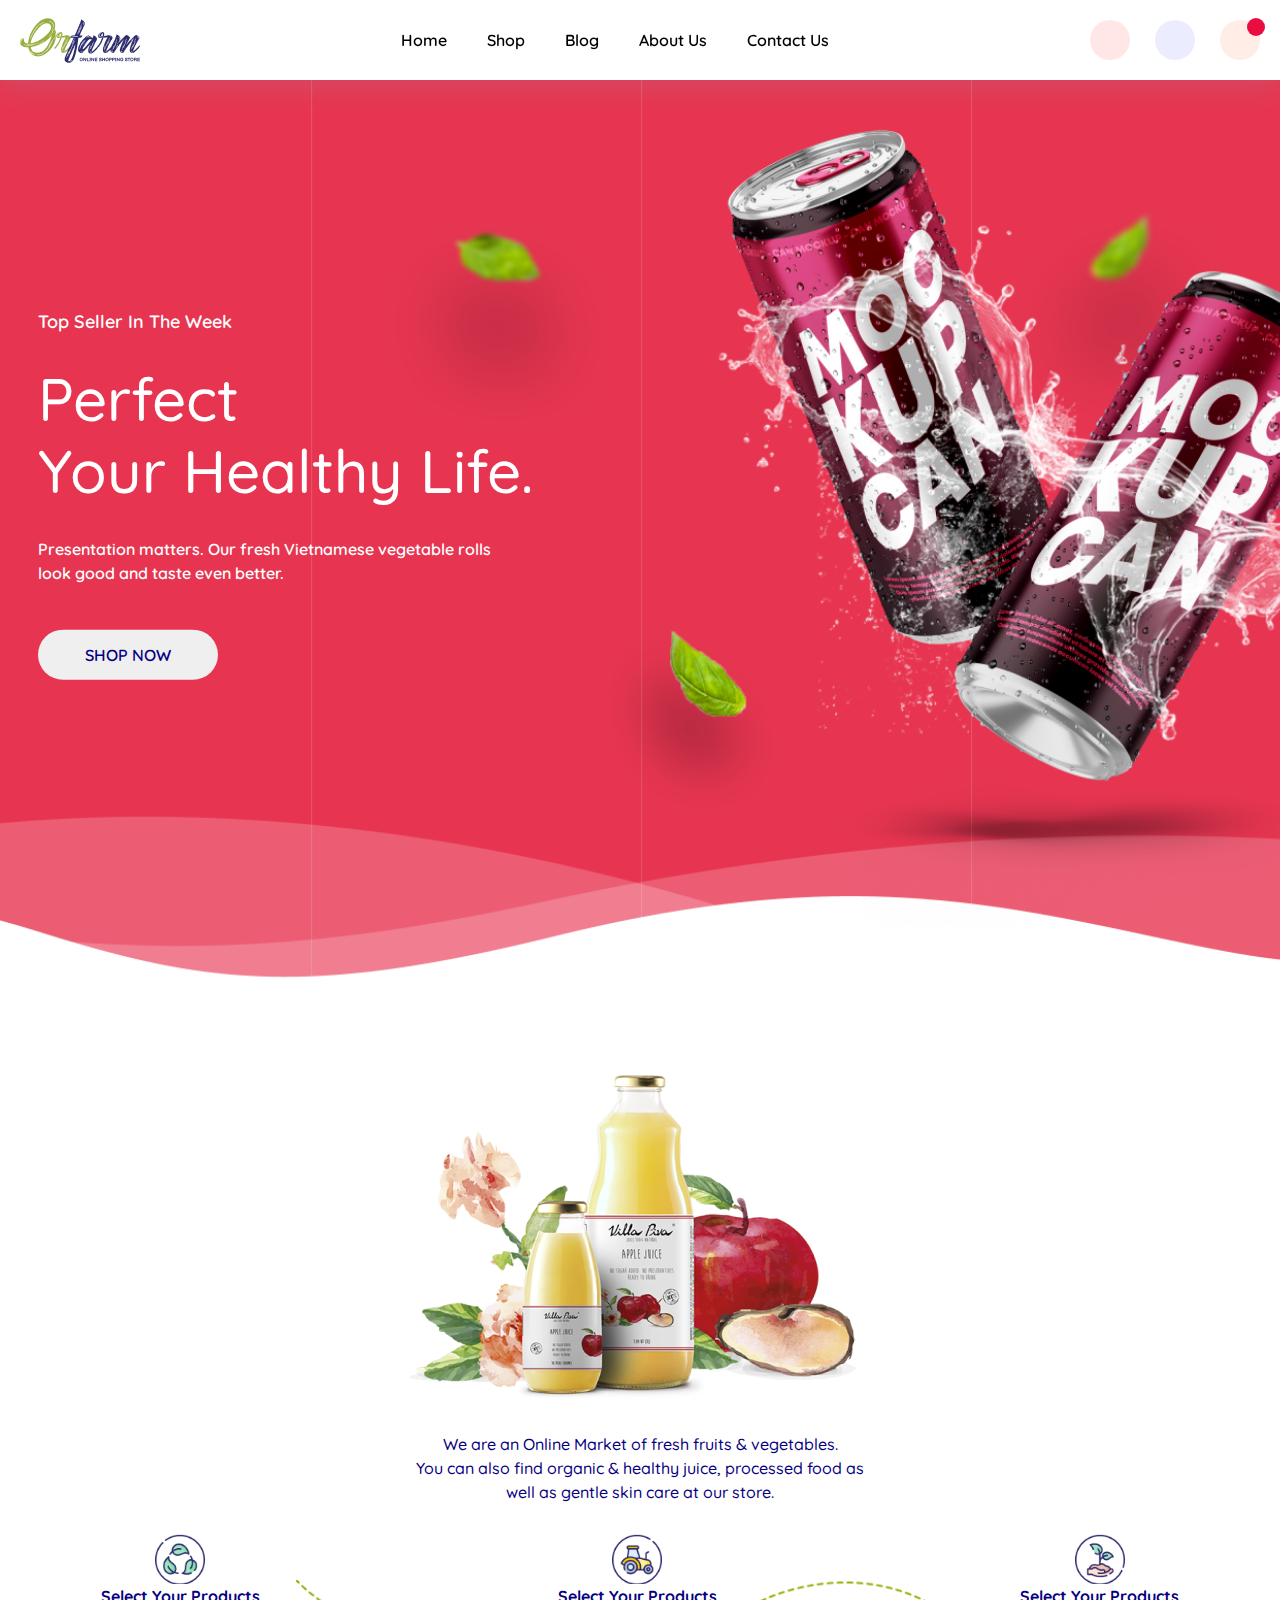
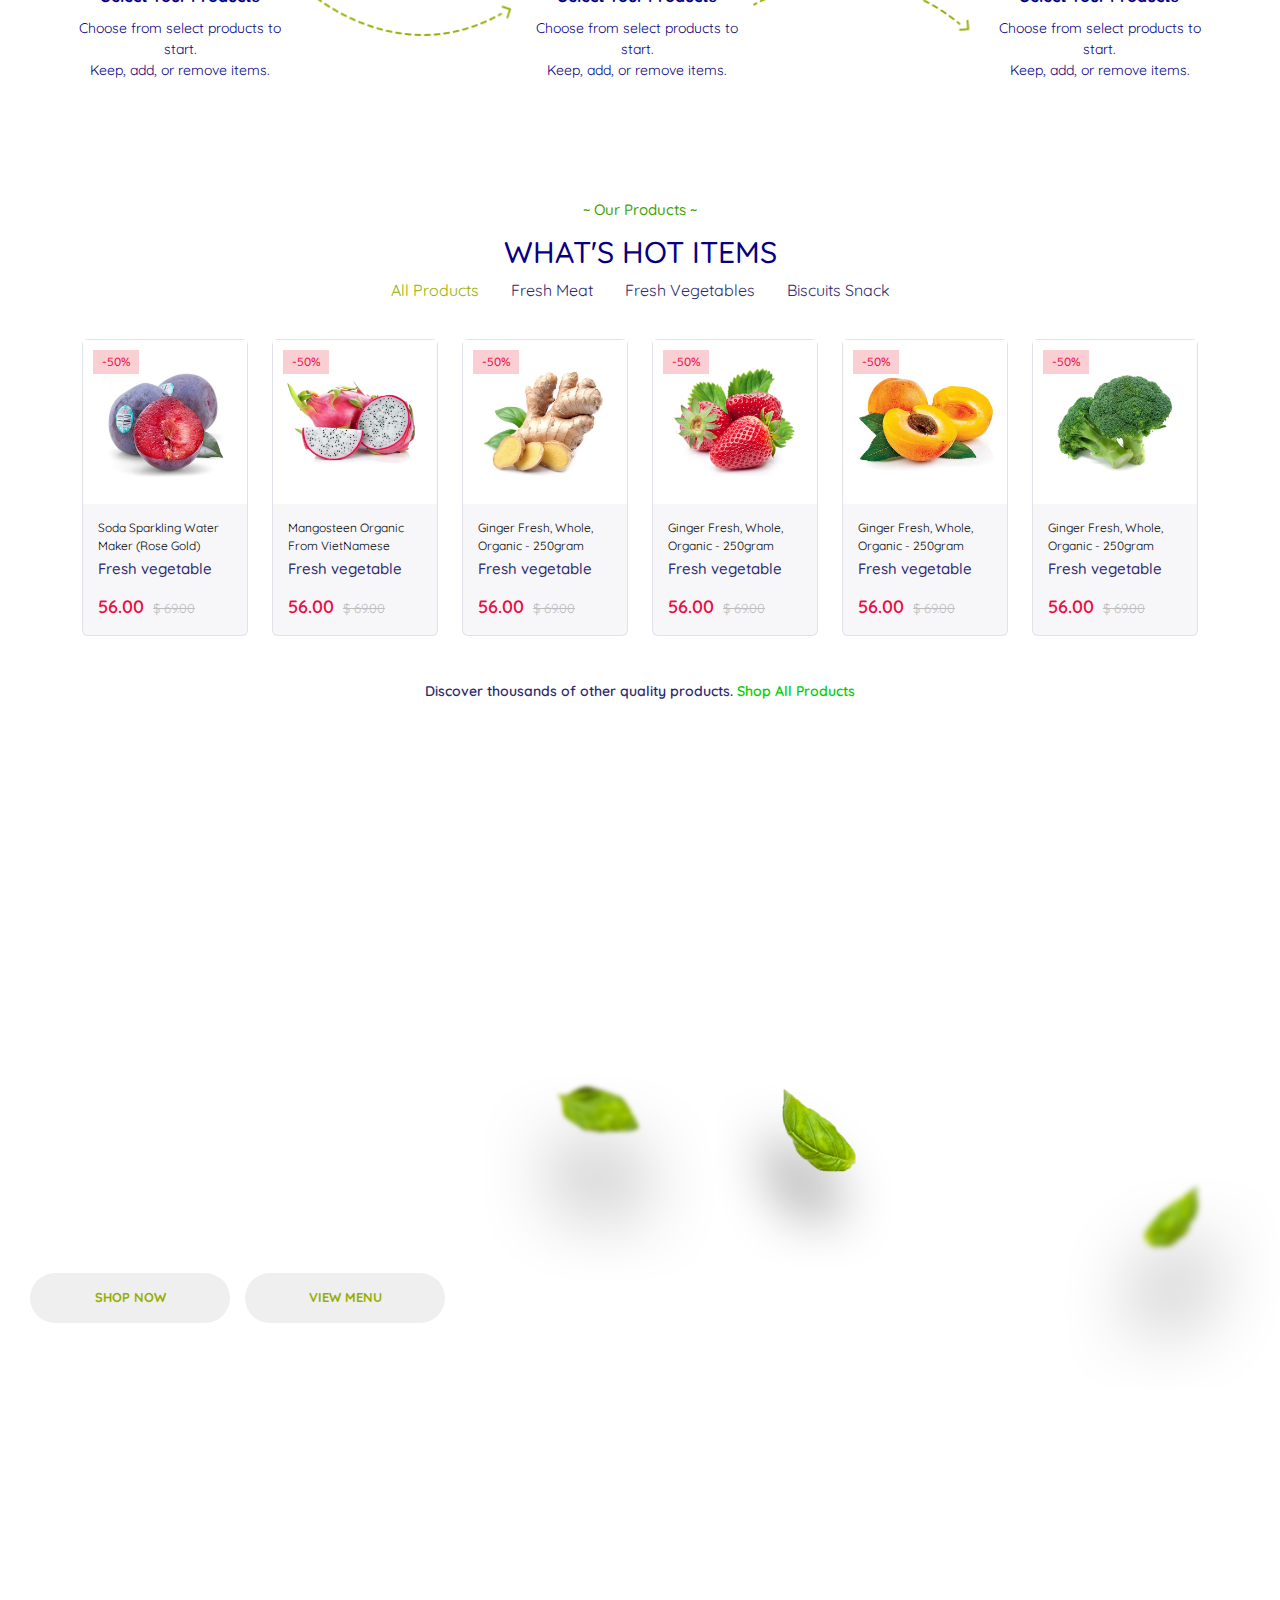
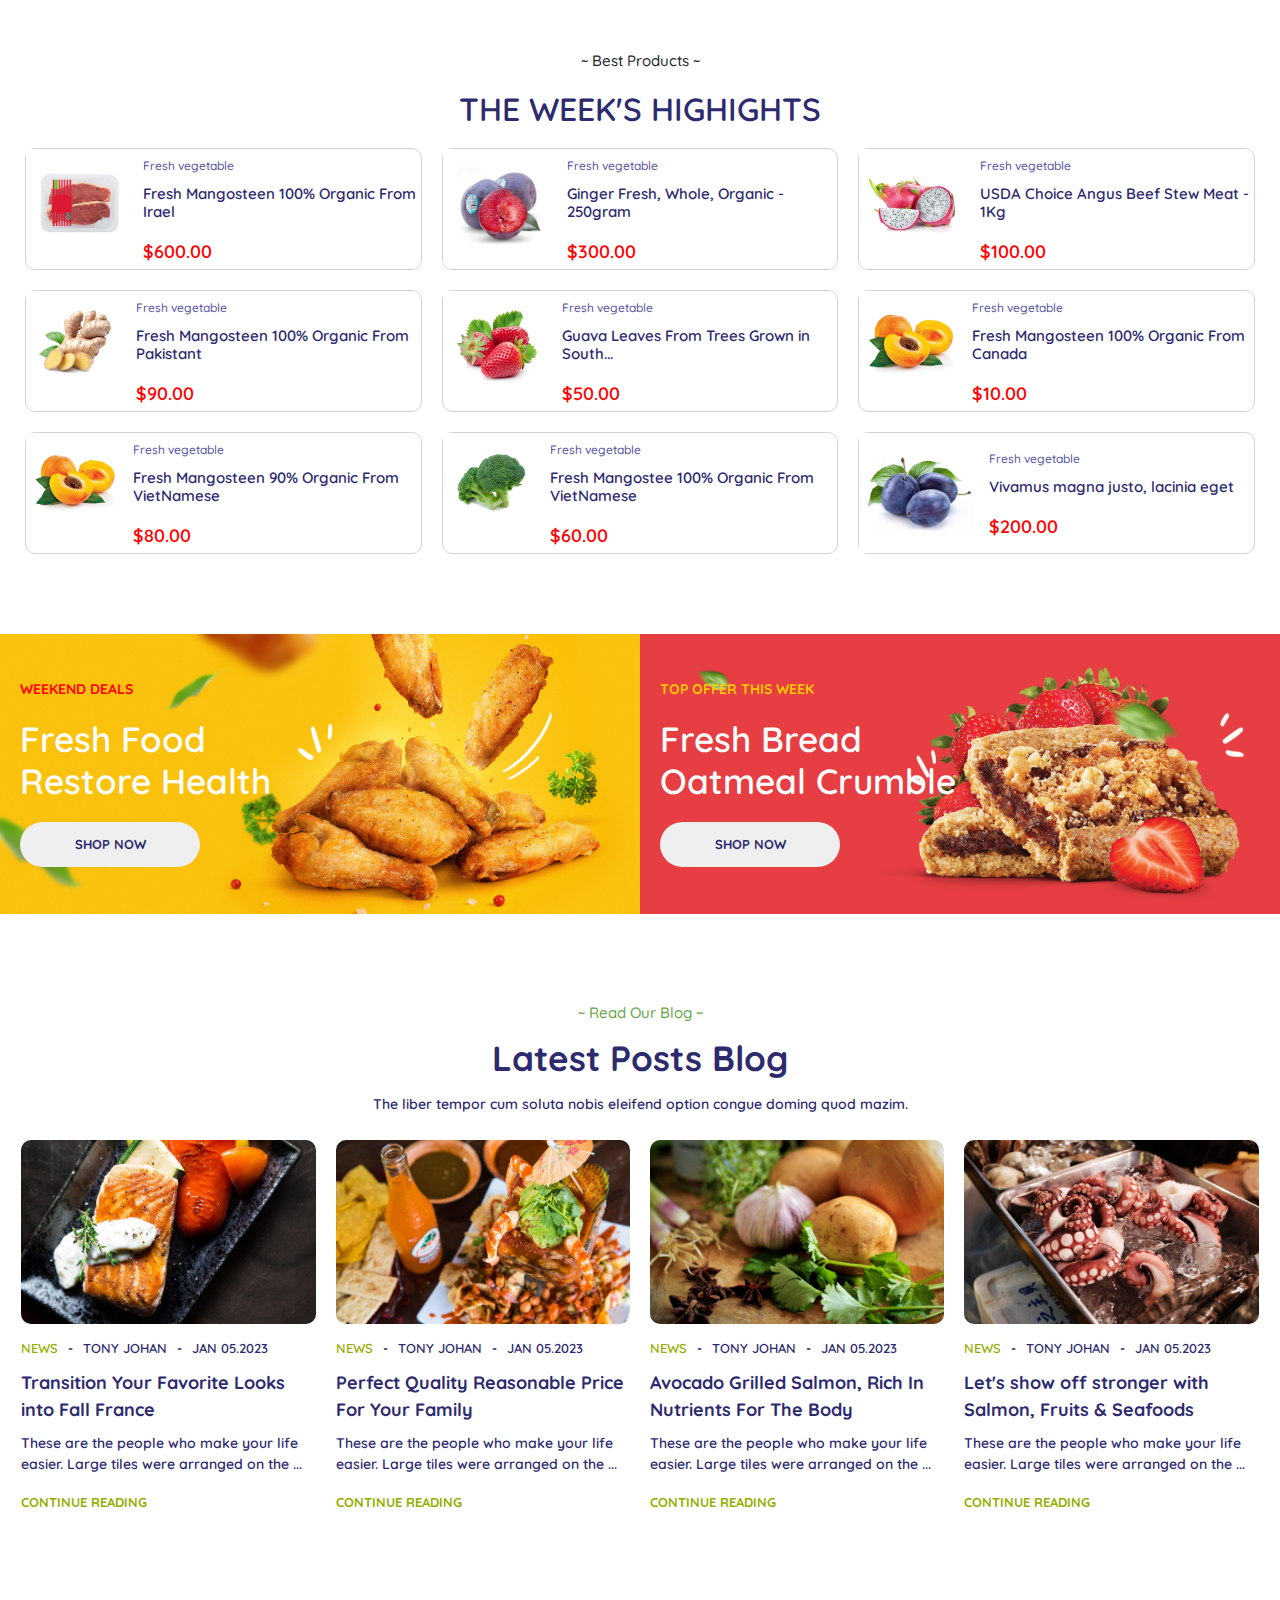
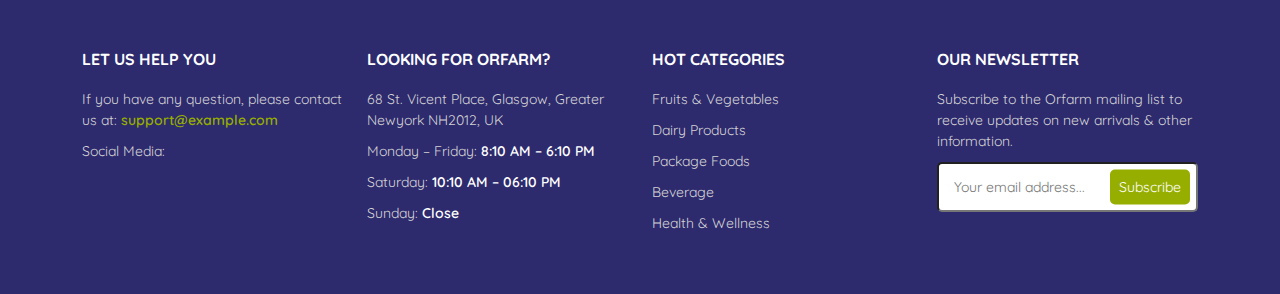
==== commit ac0ec56e: "first commit" ====
--- a/index.html
+++ b/index.html
@@ -4,8 +4,8 @@
         <meta charset="UTF-8" />
         <meta name="viewport" content="width=device-width, initial-scale=1.0" />
         <title>ORFARM</title>
-        <link rel="icon" href="./img/icon/favico.png" type="image/png">
-        <link rel="stylesheet" href="/css/main.css" />
+        <link rel="icon" href="./img/icon/favico.png" type="image/png" />
+
         <link
             rel="stylesheet"
             href="https://cdnjs.cloudflare.com/ajax/libs/font-awesome/6.4.2/css/all.min.css"
@@ -14,7 +14,8 @@
             referrerpolicy="no-referrer"
         />
         <link href="https://cdn.jsdelivr.net/npm/bootstrap@5.3.1/dist/css/bootstrap.min.css" rel="stylesheet" />
-        <link rel="stylesheet" href="/css/index.css" />
+        <link rel="stylesheet" href="./css/main.css" />
+        <link rel="stylesheet" href="./css/index.css" />
     </head>
     <body>
         <header>
@@ -251,13 +252,13 @@
                         </div>
                     </div>
                     <div class="img img-1">
-                        <img src="/img/icon/leaf-1.png" alt="" />
+                        <img src="./img/icon/leaf-1.png" alt="" />
                     </div>
                     <div class="img img-2">
-                        <img src="/img/icon/leaf-2.png" alt="" />
+                        <img src="./img/icon/leaf-2.png" alt="" />
                     </div>
                     <div class="img img-3">
-                        <img src="/img/icon/leaf-3.png" alt="" />
+                        <img src="./img/icon/leaf-3.png" alt="" />
                     </div>
                 </div>
                 <div class="list-products">
@@ -268,7 +269,7 @@
                     <div class="products-tab">
                         <div class="tab">
                             <div class="img">
-                                <img src="./img/product/fruit/23_1.jpg" alt="" />
+                                <img src="./img/product/product-1.jpg" alt="" />
                             </div>
                             <div class="text-tab">
                                 <p>Fresh vegetable</p>
--- a/css/index.css
+++ b/css/index.css
@@ -178,7 +178,7 @@
     background-attachment: scroll;
     margin-top: 70px;
     padding: 0 30px;
-    background-image: url(/img/banner/banner-1.png);
+    background-image: url(https://m2.alothemes.com/orfarm/media/wysiwyg/img_1_.png);
     display: flex;
     align-items: center;
     position: relative;
